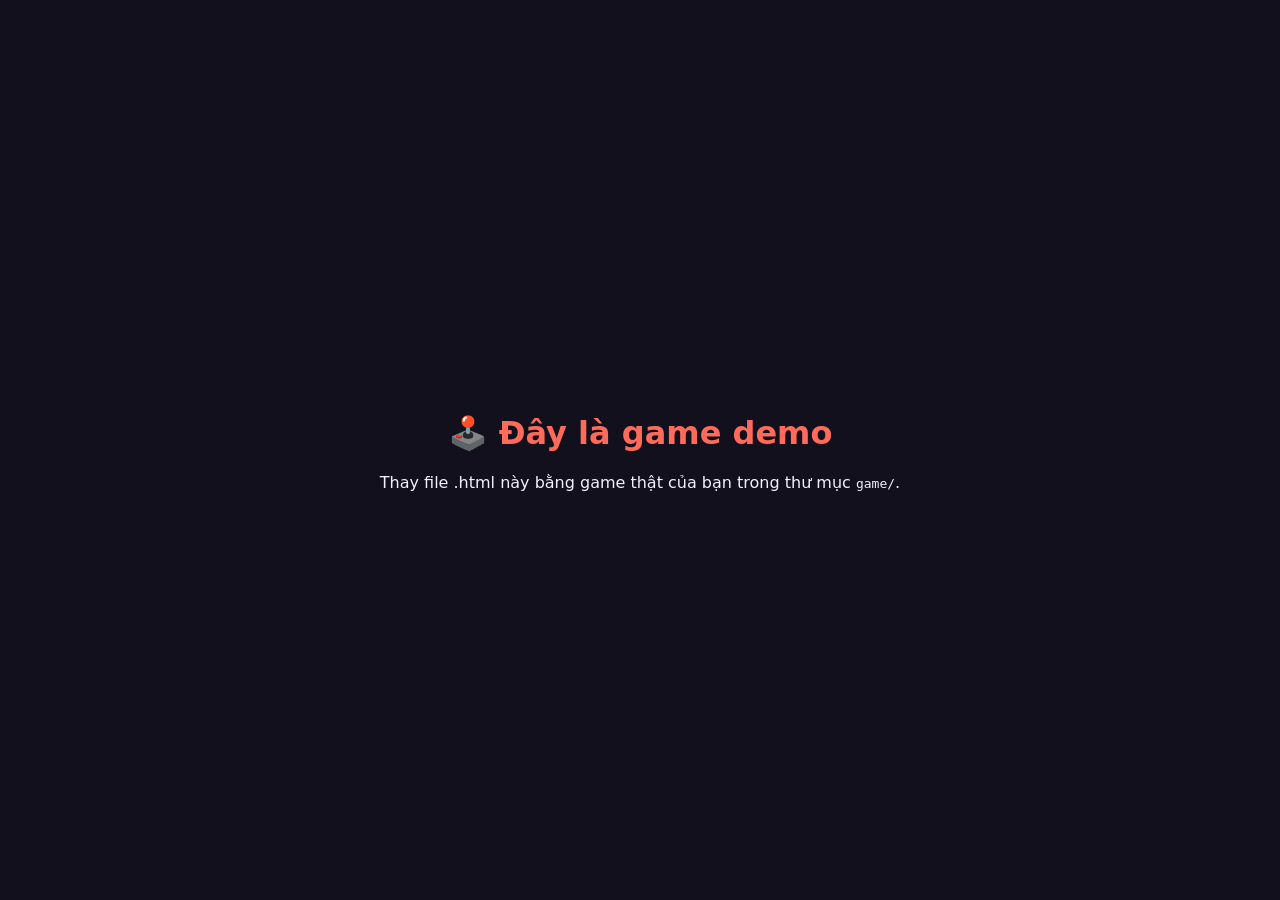
==== game/vi-du-nhay-ong.html @ 9c388726 "Add files via upload" ====
<!doctype html>
<html lang="vi">
<head>
<meta charset="utf-8">
<title>Nhảy Ống Neon — demo</title>
<style>
  html,body{margin:0;height:100%;background:#12101c;color:#f4f0ff;font-family:system-ui,sans-serif;display:flex;align-items:center;justify-content:center;text-align:center}
  .box{padding:2rem}
  h1{color:#ff6b5b}
</style>
</head>
<body>
  <div class="box">
    <h1>🕹️ Đây là game demo</h1>
    <p>Thay file .html này bằng game thật của bạn trong thư mục <code>game/</code>.</p>
  </div>
</body>
</html>
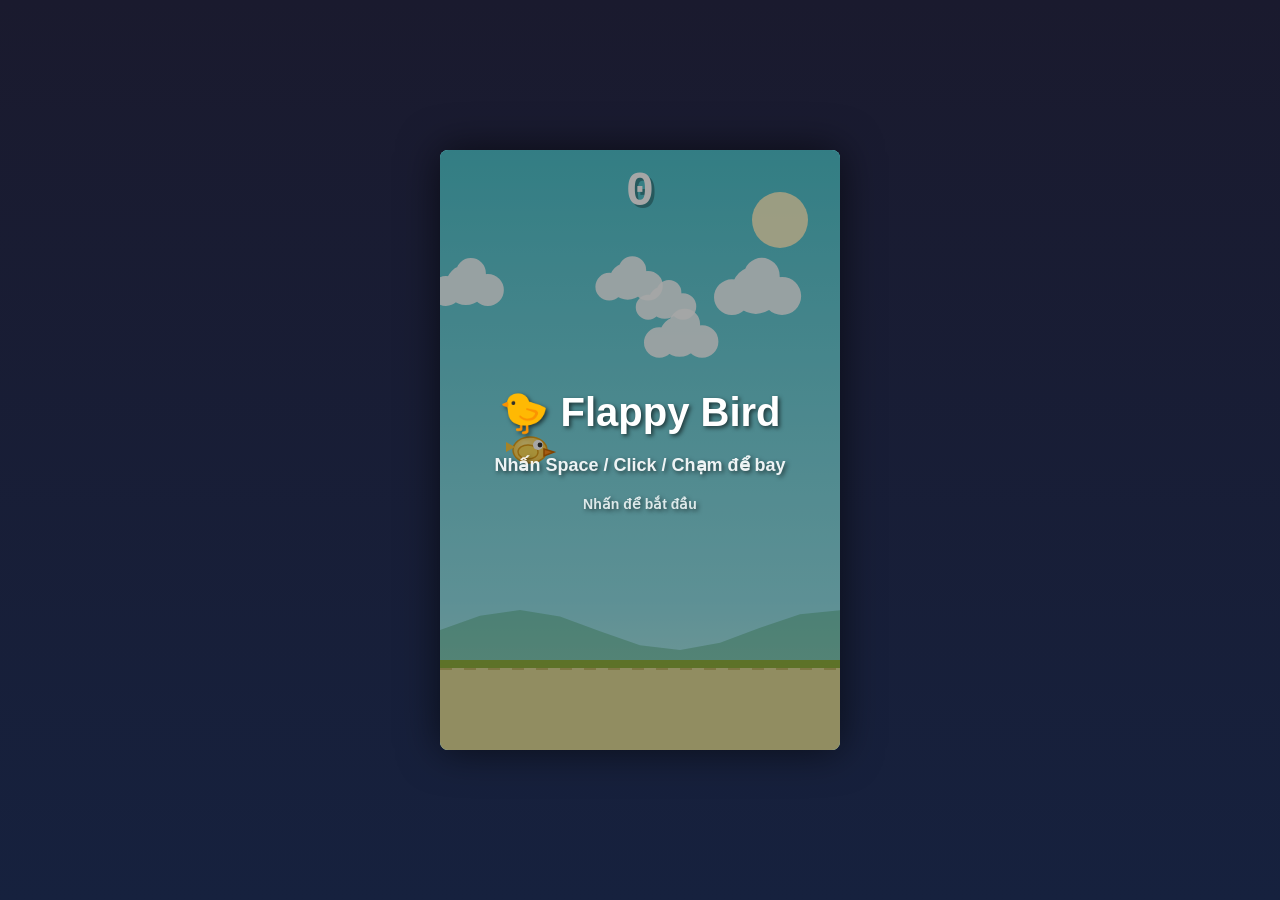
==== commit cb294530: "Update vi-du-nhay-ong.html" ====
--- a/game/vi-du-nhay-ong.html
+++ b/game/vi-du-nhay-ong.html
@@ -1,18 +1,339 @@
-<!doctype html>
+<!DOCTYPE html>
 <html lang="vi">
 <head>
-<meta charset="utf-8">
-<title>Nhảy Ống Neon — demo</title>
+<meta charset="UTF-8">
+<title>Flappy Bird</title>
 <style>
-  html,body{margin:0;height:100%;background:#12101c;color:#f4f0ff;font-family:system-ui,sans-serif;display:flex;align-items:center;justify-content:center;text-align:center}
-  .box{padding:2rem}
-  h1{color:#ff6b5b}
+  * { margin: 0; padding: 0; box-sizing: border-box; }
+  body {
+    display: flex; align-items: center; justify-content: center;
+    min-height: 100vh;
+    background: linear-gradient(180deg, #1a1a2e, #16213e);
+    font-family: 'Segoe UI', Arial, sans-serif;
+    overflow: hidden;
+  }
+  #gameContainer {
+    position: relative;
+    box-shadow: 0 0 40px rgba(0,0,0,0.6);
+    border-radius: 8px;
+    overflow: hidden;
+  }
+  canvas { display: block; background: #70c5ce; }
+  #overlay {
+    position: absolute; top: 0; left: 0; width: 100%; height: 100%;
+    display: flex; flex-direction: column; align-items: center; justify-content: center;
+    color: white; text-align: center;
+    background: rgba(0,0,0,0.35);
+    font-weight: bold;
+    text-shadow: 2px 2px 4px rgba(0,0,0,0.6);
+  }
+  #overlay h1 { font-size: 40px; margin-bottom: 10px; }
+  #overlay p { font-size: 18px; margin-top: 8px; opacity: 0.9; }
+  #overlay .hint { font-size: 14px; margin-top: 20px; opacity: 0.8; animation: pulse 1.5s infinite; }
+  @keyframes pulse { 0%,100%{opacity:0.5} 50%{opacity:1} }
+  #score {
+    position: absolute; top: 15px; left: 0; right: 0;
+    text-align: center; color: white; font-size: 48px; font-weight: bold;
+    text-shadow: 3px 3px 0 rgba(0,0,0,0.3);
+    pointer-events: none;
+    font-family: 'Courier New', monospace;
+  }
 </style>
 </head>
 <body>
-  <div class="box">
-    <h1>🕹️ Đây là game demo</h1>
-    <p>Thay file .html này bằng game thật của bạn trong thư mục <code>game/</code>.</p>
+<div id="gameContainer">
+  <canvas id="game" width="400" height="600"></canvas>
+  <div id="score">0</div>
+  <div id="overlay">
+    <h1>🐤 Flappy Bird</h1>
+    <p>Nhấn <b>Space</b> / Click / Chạm để bay</p>
+    <p class="hint">Nhấn để bắt đầu</p>
   </div>
+</div>
+
+<script>
+const canvas = document.getElementById('game');
+const ctx = canvas.getContext('2d');
+const W = canvas.width, H = canvas.height;
+const overlay = document.getElementById('overlay');
+const scoreEl = document.getElementById('score');
+
+// ---------- Game state ----------
+let state = 'ready'; // ready, playing, over
+let frame = 0;
+let score = 0;
+let best = Number(localStorage.getItem('flappyBest') || 0);
+
+// ---------- Bird ----------
+const bird = {
+  x: 90, y: H/2, w: 34, h: 26,
+  vy: 0, gravity: 0.45, flapPower: -8, rotation: 0
+};
+
+// ---------- Pipes ----------
+const pipeW = 62;
+const gap = 165;
+const pipeSpeed = 2.6;
+let pipes = [];
+let pipeTimer = 0;
+
+// ---------- Clouds / background ----------
+let clouds = [];
+for (let i = 0; i < 5; i++) {
+  clouds.push({ x: Math.random()*W, y: 40 + Math.random()*150, s: 0.5+Math.random()*0.8, speed: 0.3+Math.random()*0.4 });
+}
+
+// ---------- Ground ----------
+const groundH = 90;
+let groundX = 0;
+
+function resetGame() {
+  bird.y = H/2; bird.vy = 0; bird.rotation = 0;
+  pipes = []; pipeTimer = 0; score = 0; frame = 0;
+  scoreEl.textContent = '0';
+}
+
+function flap() {
+  if (state === 'ready') {
+    state = 'playing';
+    overlay.style.display = 'none';
+    bird.vy = bird.flapPower;
+  } else if (state === 'playing') {
+    bird.vy = bird.flapPower;
+  } else if (state === 'over') {
+    resetGame();
+    state = 'ready';
+    overlay.style.display = 'flex';
+    overlay.innerHTML = '<h1>🐤 Flappy Bird</h1><p>Nhấn <b>Space</b> / Click / Chạm để bay</p><p class="hint">Nhấn để bắt đầu</p>';
+  }
+}
+
+document.addEventListener('keydown', e => {
+  if (e.code === 'Space') { e.preventDefault(); flap(); }
+});
+canvas.addEventListener('mousedown', flap);
+canvas.addEventListener('touchstart', e => { e.preventDefault(); flap(); }, {passive:false});
+
+function spawnPipe() {
+  const minTop = 60;
+  const maxTop = H - groundH - gap - 60;
+  const topH = minTop + Math.random() * (maxTop - minTop);
+  pipes.push({ x: W, top: topH, bottom: topH + gap, scored: false });
+}
+
+function rectsOverlap(ax,ay,aw,ah, bx,by,bw,bh) {
+  return ax < bx+bw && ax+aw > bx && ay < by+bh && ay+ah > by;
+}
+
+function update() {
+  frame++;
+
+  clouds.forEach(c => {
+    c.x -= c.speed;
+    if (c.x < -80) c.x = W + 80;
+  });
+
+  if (state === 'playing') {
+    bird.vy += bird.gravity;
+    bird.y += bird.vy;
+    bird.rotation = Math.max(-0.5, Math.min(1.3, bird.vy / 10));
+
+    pipeTimer++;
+    if (pipeTimer > 95) { pipeTimer = 0; spawnPipe(); }
+
+    pipes.forEach(p => p.x -= pipeSpeed);
+    pipes = pipes.filter(p => p.x > -pipeW);
+
+    pipes.forEach(p => {
+      if (!p.scored && p.x + pipeW < bird.x) {
+        p.scored = true;
+        score++;
+        scoreEl.textContent = score;
+      }
+      const bx = bird.x - bird.w/2, by = bird.y - bird.h/2;
+      if (rectsOverlap(bx,by,bird.w,bird.h, p.x,0,pipeW,p.top) ||
+          rectsOverlap(bx,by,bird.w,bird.h, p.x,p.bottom,pipeW,H-p.bottom)) {
+        gameOver();
+      }
+    });
+
+    if (bird.y + bird.h/2 > H - groundH || bird.y - bird.h/2 < 0) {
+      bird.y = Math.max(bird.h/2, Math.min(H - groundH - bird.h/2, bird.y));
+      gameOver();
+    }
+
+    groundX -= pipeSpeed;
+    if (groundX <= -24) groundX = 0;
+  }
+}
+
+function gameOver() {
+  if (state !== 'playing') return;
+  state = 'over';
+  if (score > best) { best = score; localStorage.setItem('flappyBest', best); }
+  overlay.style.display = 'flex';
+  overlay.innerHTML = `<h1>💥 Game Over</h1><p>Điểm: ${score}</p><p>Kỷ lục: ${best}</p><p class="hint">Nhấn để chơi lại</p>`;
+}
+
+// ---------- Drawing ----------
+function drawBackground() {
+  const g = ctx.createLinearGradient(0,0,0,H);
+  g.addColorStop(0, '#4ec0ca');
+  g.addColorStop(0.75, '#8fdde4');
+  g.addColorStop(1, '#bff0e8');
+  ctx.fillStyle = g;
+  ctx.fillRect(0,0,W,H);
+
+  // sun
+  ctx.beginPath();
+  ctx.arc(W-60, 70, 28, 0, Math.PI*2);
+  ctx.fillStyle = 'rgba(255,247,200,0.9)';
+  ctx.fill();
+
+  // clouds
+  clouds.forEach(c => {
+    ctx.save();
+    ctx.translate(c.x, c.y);
+    ctx.scale(c.s, c.s);
+    ctx.fillStyle = 'rgba(255,255,255,0.85)';
+    ctx.beginPath();
+    ctx.arc(0,0,20,0,Math.PI*2);
+    ctx.arc(22,5,16,0,Math.PI*2);
+    ctx.arc(-20,6,15,0,Math.PI*2);
+    ctx.arc(5,-12,15,0,Math.PI*2);
+    ctx.fill();
+    ctx.restore();
+  });
+
+  // distant hills
+  ctx.fillStyle = 'rgba(60,150,90,0.35)';
+  ctx.beginPath();
+  ctx.moveTo(0, H-groundH);
+  for (let x = 0; x <= W; x += 40) {
+    ctx.lineTo(x, H-groundH - 30 - Math.sin(x*0.02)*20);
+  }
+  ctx.lineTo(W, H-groundH);
+  ctx.closePath();
+  ctx.fill();
+}
+
+function drawPipe(p) {
+  const capH = 26;
+  function segment(y, h) {
+    const grad = ctx.createLinearGradient(p.x, 0, p.x+pipeW, 0);
+    grad.addColorStop(0, '#4fae3d');
+    grad.addColorStop(0.15, '#6ec957');
+    grad.addColorStop(0.5, '#5cbe48');
+    grad.addColorStop(1, '#3f8f30');
+    ctx.fillStyle = grad;
+    ctx.fillRect(p.x, y, pipeW, h);
+    ctx.strokeStyle = '#2f6e24';
+    ctx.lineWidth = 3;
+    ctx.strokeRect(p.x+1.5, y, pipeW-3, h);
+  }
+  // top pipe
+  segment(0, p.top - capH);
+  ctx.fillStyle = '#5cbe48';
+  ctx.fillRect(p.x-4, p.top-capH, pipeW+8, capH);
+  ctx.strokeStyle = '#2f6e24';
+  ctx.strokeRect(p.x-4, p.top-capH, pipeW+8, capH);
+  // bottom pipe
+  segment(p.bottom + capH, H - groundH - (p.bottom+capH));
+  ctx.fillStyle = '#5cbe48';
+  ctx.fillRect(p.x-4, p.bottom, pipeW+8, capH);
+  ctx.strokeStyle = '#2f6e24';
+  ctx.strokeRect(p.x-4, p.bottom, pipeW+8, capH);
+}
+
+function drawGround() {
+  ctx.fillStyle = '#ded895';
+  ctx.fillRect(0, H-groundH, W, groundH);
+  ctx.fillStyle = '#c2b769';
+  for (let x = groundX; x < W; x += 24) {
+    ctx.fillRect(x, H-groundH, 12, 10);
+  }
+  ctx.fillStyle = '#8fae3d';
+  ctx.fillRect(0, H-groundH, W, 8);
+}
+
+function drawBird() {
+  ctx.save();
+  ctx.translate(bird.x, bird.y);
+  ctx.rotate(bird.rotation);
+
+  const flap = state === 'playing' ? Math.sin(frame*0.5) : Math.sin(frame*0.2);
+
+  // body
+  const grad = ctx.createRadialGradient(-5,-5,2,0,0,20);
+  grad.addColorStop(0, '#ffe98a');
+  grad.addColorStop(1, '#ffc93c');
+  ctx.fillStyle = grad;
+  ctx.beginPath();
+  ctx.ellipse(0,0, 17, 13, 0, 0, Math.PI*2);
+  ctx.fill();
+  ctx.strokeStyle = '#e0a01c';
+  ctx.lineWidth = 1.5;
+  ctx.stroke();
+
+  // wing
+  ctx.save();
+  ctx.translate(-2, 2);
+  ctx.rotate(flap*0.5);
+  ctx.fillStyle = '#ffdd57';
+  ctx.beginPath();
+  ctx.ellipse(0,0,10,7,0,0,Math.PI*2);
+  ctx.fill();
+  ctx.strokeStyle = '#e0a01c';
+  ctx.stroke();
+  ctx.restore();
+
+  // tail
+  ctx.fillStyle = '#ffc93c';
+  ctx.beginPath();
+  ctx.moveTo(-15,-3);
+  ctx.lineTo(-24,-8);
+  ctx.lineTo(-24,2);
+  ctx.closePath();
+  ctx.fill();
+
+  // eye
+  ctx.fillStyle = 'white';
+  ctx.beginPath();
+  ctx.arc(8,-5,5,0,Math.PI*2);
+  ctx.fill();
+  ctx.fillStyle = '#333';
+  ctx.beginPath();
+  ctx.arc(10,-5,2.4,0,Math.PI*2);
+  ctx.fill();
+
+  // beak
+  ctx.fillStyle = '#ff8c1a';
+  ctx.beginPath();
+  ctx.moveTo(14,-1);
+  ctx.lineTo(24,2);
+  ctx.lineTo(14,6);
+  ctx.closePath();
+  ctx.fill();
+  ctx.strokeStyle = '#c76600';
+  ctx.stroke();
+
+  ctx.restore();
+}
+
+function draw() {
+  drawBackground();
+  pipes.forEach(drawPipe);
+  drawGround();
+  drawBird();
+}
+
+function loop() {
+  update();
+  draw();
+  requestAnimationFrame(loop);
+}
+
+loop();
+</script>
 </body>
 </html>
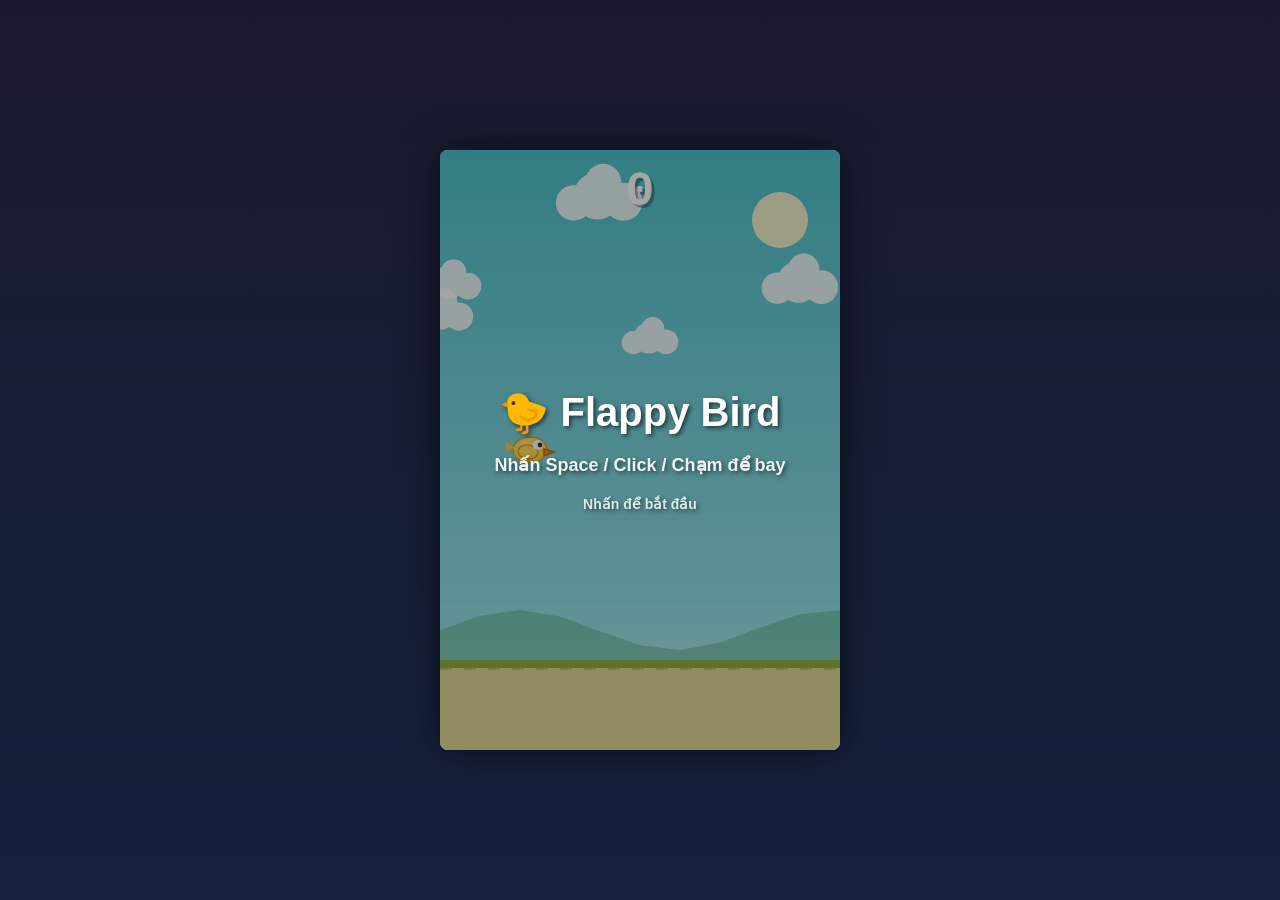
==== commit 89bbca48: "Update vi-du-nhay-ong.html" ====
--- a/game/vi-du-nhay-ong.html
+++ b/game/vi-du-nhay-ong.html
@@ -2,12 +2,22 @@
 <html lang="vi">
 <head>
 <meta charset="UTF-8">
+<meta name="viewport" content="width=device-width, initial-scale=1, maximum-scale=1, user-scalable=no, viewport-fit=cover">
 <title>Flappy Bird</title>
 <style>
   * { margin: 0; padding: 0; box-sizing: border-box; }
+  html, body {
+    touch-action: none;
+    -webkit-user-select: none;
+    user-select: none;
+    -webkit-tap-highlight-color: transparent;
+    overscroll-behavior: none;
+    height: 100%;
+    position: fixed;
+    width: 100%;
+  }
   body {
     display: flex; align-items: center; justify-content: center;
-    min-height: 100vh;
     background: linear-gradient(180deg, #1a1a2e, #16213e);
     font-family: 'Segoe UI', Arial, sans-serif;
     overflow: hidden;
@@ -17,8 +27,22 @@
     box-shadow: 0 0 40px rgba(0,0,0,0.6);
     border-radius: 8px;
     overflow: hidden;
-  }
-  canvas { display: block; background: #70c5ce; }
+    touch-action: none;
+    max-width: 100vw;
+    max-height: 100vh;
+    max-height: 100dvh;
+    display: flex;
+  }
+  canvas {
+    display: block;
+    background: #70c5ce;
+    touch-action: none;
+    max-width: 100vw;
+    max-height: 100vh;
+    max-height: 100dvh;
+    width: auto;
+    height: auto;
+  }
   #overlay {
     position: absolute; top: 0; left: 0; width: 100%; height: 100%;
     display: flex; flex-direction: column; align-items: center; justify-content: center;
@@ -108,11 +132,21 @@
   }
 }
 
+const gameContainer = document.getElementById('gameContainer');
+
 document.addEventListener('keydown', e => {
   if (e.code === 'Space') { e.preventDefault(); flap(); }
 });
-canvas.addEventListener('mousedown', flap);
-canvas.addEventListener('touchstart', e => { e.preventDefault(); flap(); }, {passive:false});
+
+// Gắn lên cả container (không chỉ canvas) vì overlay nằm đè lên trên canvas
+// và sẽ chặn mất sự kiện click/touch nếu chỉ lắng nghe trên canvas.
+gameContainer.addEventListener('mousedown', e => { e.preventDefault(); flap(); });
+gameContainer.addEventListener('touchstart', e => { e.preventDefault(); flap(); }, {passive:false});
+
+// Chặn pinch-zoom bằng gesture (Safari) và double-tap zoom
+document.addEventListener('gesturestart', e => e.preventDefault());
+document.addEventListener('dblclick', e => e.preventDefault());
+document.addEventListener('touchmove', e => { if (e.scale && e.scale !== 1) e.preventDefault(); }, {passive:false});
 
 function spawnPipe() {
   const minTop = 60;
